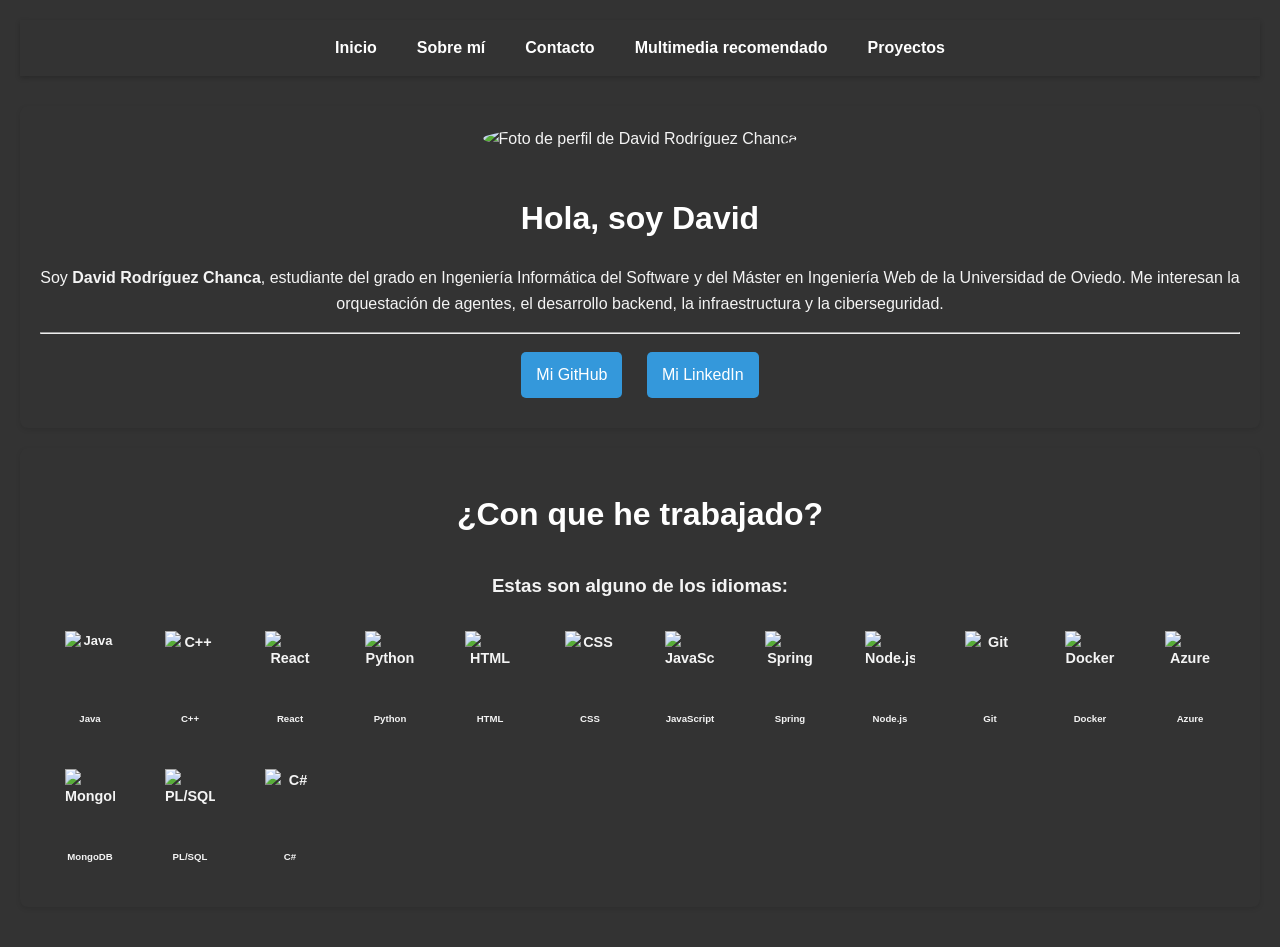
==== index.html @ 63eb0cbb "se comprueba el html check" ====
<!DOCTYPE html>
<html lang="es">
<head>
    <meta charset="utf-8">
    <meta http-equiv="X-UA-Compatible" content="IE=edge">
    <title>David Rodríguez - Inicio</title>
    <meta name="viewport" content="width=device-width, initial-scale=1">

    <link rel="stylesheet" type="text/css" media="screen" href="main.css">
    <link rel="icon" type="image/svg+xml" href="logo.svg">
    <script src="main.js"></script>
</head>
<body>
    <nav>
        <ul>
            <li><a href="index.html">Inicio</a></li>
            <li><a href="sobre-mi.html">Sobre mí</a></li>
            <li><a href="contacto.html">Contacto</a></li>
            <li><a href="recomendacionPeliculas.html">Multimedia recomendado</a></li>
            <li><a href="proyectos.html">Proyectos</a></li>
        </ul>
    </nav>

    <header class="container">
        <img src="public/IMG_9.jpeg" alt="Foto de perfil de David Rodríguez Chanca" class="profile-pic">

        <h1>Hola, soy David</h1>

        <p style="text-align: center;">
            Soy <strong>David Rodríguez Chanca</strong>, estudiante del grado en
            Ingeniería Informática del Software y del Máster en Ingeniería Web
            de la Universidad de Oviedo. Me interesan la orquestación de agentes, 
            el desarrollo backend, la infraestructura y la ciberseguridad.
        </p>

        <hr>

        <div class="links">
            <a href="https://github.com/DRChanca" target="_blank" rel="noopener noreferrer">
                Mi GitHub
            </a>
            <a href="https://www.linkedin.com/in/david-rodr%C3%ADguez-chanca-3a2834141/"
               target="_blank" rel="noopener noreferrer">
                Mi LinkedIn
            </a>
        </div>
    </header>

    <main class="container">
        <h1>¿Con que he trabajado?</h1>
        <section class="skills-grid">
            <h3>Estas son alguno de los idiomas:</h3>
            <article class="skill-item">
                <img class="skill-item" src="public/java.png" alt="Java">
                <h6>Java</h6>
            </article>
            <article class="skill-item">
                <img src="public/ISO_C++_Logo.svg.png" alt="C++">
                <h6>C++</h6>
            </article>
            <article class="skill-item">
                <img src="public/React-icon.svg.png" alt="React">
                <h6>React</h6>
            </article>
            <article class="skill-item">
                <img src="public/pythonpng.png" alt="Python">
                <h6>Python</h6>
            </article>
            <article class="skill-item">
                <img src="public/HTML5_.png" alt="HTML">
                <h6>HTML</h6>
            </article>
            <article class="skill-item">
                <img src="public/css.png" alt="CSS">
                <h6>CSS</h6>
            </article>
            <article class="skill-item">
                <img src="public/JavaScript-logo.png" alt="JavaScript">
                <h6>JavaScript</h6>
            </article>
            <article class="skill-item">
                <img src="public/spring.png" alt="Spring">
                <h6>Spring</h6>
            </article>
            <article class="skill-item">
                <img src="public/Node.js_logo.svg.png" alt="Node.js">
                <h6>Node.js</h6>
            </article>
            <article class="skill-item">
                <img src="public/git.png" alt="Git">
                <h6>Git</h6>
            </article>
            <article class="skill-item">
                <img src="public/docker.png" alt="Docker">
                <h6>Docker</h6>
            </article>
            <article class="skill-item">
                <img src="public/azure.png" alt="Azure">
                <h6>Azure</h6>
            </article>
            <article class="skill-item">
                <img src="public/mongodb_original_wordmark_logo_icon_146425.png" alt="MongoDB">
                <h6>MongoDB</h6>
            </article>
            <article class="skill-item">
                <img src="public/Sql_data_base_with_logo.png" alt="PL/SQL">
                <h6>PL/SQL</h6>
            </article>
            <article class="skill-item">
                <img src="public/csharp.png" alt="C#">
                <h6>C#</h6>
            </article>
        </section>
    </main>
</body>
</html>
---- main.css ----
/* Estilos básicos para centrar y ordenar el contenido */
body {
    font-family: Arial, sans-serif;
    line-height: 1.6;
    color: #f4f4f4;
    background-color: #333;
    margin: 0;
    padding: 20px;
}

.container {
    max-width: 1200px;
    margin: 20px auto;
    padding: 20px;
    background-color: #333;
    border-radius: 8px;
    box-shadow: 0 2px 5px rgba(0,0,0,0.1);
    text-align: center;
}

img.profile-pic {
    width: 150px;
    height: 150px;
    border-radius: 50%; /* Hace la imagen redonda */
    object-fit: cover; /* Asegura que la imagen se vea bien */
    margin-bottom: 20px;
}

h1 {
    color: #2c3e50;
}

.links a {
    display: inline-block;
    margin: 10px;
    padding: 10px 15px;
    text-decoration: none;
    background-color: #3498db;
    color: #fff;
    border-radius: 5px;
}

.links a:hover {
    background-color: #2980b9;
}
/* --- Estilos de Navegación --- */

nav {
    width: 100%;
    background-color: #333; /* Un fondo oscuro para la barra */
    box-shadow: 0 2px 5px rgba(0,0,0,0.2);
    margin-bottom: 30px; /* Espacio entre la barra y el contenido */
}

nav ul {
    list-style-type: none; /* Quita los puntos de la lista */
    margin: 0;
    padding: 0;
    display: flex; /* Pone los elementos en horizontal */
    justify-content: center; /* Centra los enlaces */
}

nav li {
    /* Separación entre los elementos de la lista */
    margin: 0; 
}

nav a {
    display: block; /* Hace que el enlace ocupe todo el espacio del 'li' */
    color: white; /* Texto blanco */
    text-decoration: none; /* Quita el subrayado */
    padding: 15px 20px; /* Espaciado interno (alto y ancho) */
    font-weight: bold;
    transition: background-color 0.3s ease; /* Efecto suave al pasar el ratón */
}

/* Efecto al pasar el ratón por encima */
nav a:hover {
    background-color: #555; /* Cambia el color de fondo */
}
/* --- Estilos de Habilidades --- */

.skills-grid {
    display: grid;
    /* Crea 5 columnas en escritorio, y menos en móvil */
    grid-template-columns: repeat(auto-fit, minmax(80px, 1fr));
    gap: 20px; /* Espacio entre los logos */
    margin-top: 30px;
    padding: 0 10px;
}

.skills-grid > h3 {
    grid-column: 1 / -1;
    margin: 0 0 10px;
    text-align: center;

}

.skill-item {
    display: flex;
    flex-direction: column; /* Pone el texto debajo del logo */
    align-items: center; /* Centra horizontalmente */
    text-align: center;
    font-size: 0.9em;
    font-weight: bold;
}

.skill-item img {
    width: 50px; /* Tamaño del logo */
    height: 50px;
    margin-bottom: 8px;
}

/* --- Estilos de Proyectos --- */

.project-section {
    /* Reinicia el centrado de texto que venía de .container */
    text-align: left; 
}

.project-card {
    background-color: black; /* Fondo blanco para la tarjeta */
    border: 1px solid #ddd; /* Borde sutil */
    border-radius: 8px; /* Esquinas redondeadas */
    padding: 20px;
    margin-bottom: 25px; /* Espacio entre proyectos */
    box-shadow: 0 2px 5px rgba(0,0,0,0.05); /* Sombra muy ligera */
    transition: box-shadow 0.3s ease;
}

.project-card:hover {
    box-shadow: 0 4px 10px rgba(0,0,0,0.1); /* Sombra más pronunciada al pasar el ratón */
}

.project-card h2 {
    margin-top: 0;
    color: #3498db; /* Color azul para el título del proyecto */
}

.project-links {
    margin-top: 15px;
}

/* Reutilizamos el estilo del '.links a' que ya tenías, 
  pero lo adaptamos un poco. 
*/
.link-button {
    display: inline-block;
    text-decoration: none;
    background-color: #333; /* Color oscuro para el botón */
    color: #fff;
    padding: 8px 12px;
    border-radius: 5px;
    font-size: 0.9em;
    margin-right: 10px;
    transition: background-color 0.3s ease;
}

.link-button:hover {
    background-color: #555; /* Un poco más claro al pasar el ratón */
}
/* --- Estilos de 'Sobre Mí' y Carrusel --- */

/* El .container original centra todo. Lo ajustamos para que 
  los párrafos y subtítulos de esta página se alineen a la izquierda,
  ya que es más cómodo para leer historias.
*/
.container h2,
.container p {
    text-align: left;
}

/* El h1 principal sí lo dejamos centrado */
.container h1 {
    text-align: center;
    color:white
}

/* --- Estilos del Nuevo Carrusel con Botones --- */

/* 1. El 'viewport' (la ventana)
   Es el contenedor principal. 'relative' nos permite
   posicionar los botones dentro de él.
   'overflow: hidden' es la clave para ocultar
   las otras imágenes.
*/
.carousel-viewport {
    position: relative;
    max-width: 500px; /* Mantenemos el tamaño que te gustaba */
    margin: 20px auto 0;
    overflow: hidden;
    border-radius: 8px;
    box-shadow: 0 4px 10px rgba(0,0,0,0.1);
}


/* 2. La 'tira' de imágenes
   'display: flex' pone las imágenes en fila.
   'transition' añade la animación suave de deslizamiento
   cuando el JavaScript cambie el 'transform'.
*/
.carousel-slide {
    display: flex;
    transition: transform 0.5s ease-in-out;
}

/* 3. Cada imagen
   'width: 100%' hace que cada imagen ocupe
   el 100% del 'viewport'.
   'flex-shrink: 0' evita que se encojan.
*/
.carousel-item {
    flex: 0 0 100%;
    box-sizing: border-box;
    margin: 0; /* Quita el margen predeterminado de <figure> */
}

.carousel-item img {
    width: 100%; /* La imagen se ajusta al item */
    height: auto;
    display: block; /* Evita espacios extra debajo de la imagen */
}

header{
    display: center;
    text-align: center;
    justify-content: center;
}

header + section {
    text-align: center;
    video{
        height: auto;
        width: 80%;
    }
}


section {
    text-align: center;

    div {
        display: grid;
        grid-template-columns: repeat(3, 1fr);
        gap: 2%;

        article {
            width: 100%;
            margin-top: 5vh;

            figure {
                width: 100%;
                margin: 0;

                img {
                    width: 80%;
                    height: auto;
                    max-width: 100%;
                }
            }
        }
    }
}

@media (max-width: 768px) {
    section {
        div {
            grid-template-columns: 1fr;
        }
    }
}

.carousel-btn {
    position: absolute;
    top: 50%; /* Los centra verticalmente */
    transform: translateY(-50%);
    background-color: rgba(0, 0, 0, 0.4);
    color: white;
    border: none;
    padding: 10px 15px;
    font-size: 1.2em;
    font-weight: bold;
    cursor: pointer;
    border-radius: 4px;
    transition: background-color 0.3s ease;
}

.carousel-btn:hover {
    background-color: rgba(0, 0, 0, 0.7);
}

/* Posición específica para cada botón */
#prevBtn {
    left: 10px;
}

#nextBtn {
    right: 10px;
}
.contact-section {
    margin-top: 30px;
    text-align: center;
}

/* Estilo para el enlace de email, para que 
   no sea un simple enlace azul subrayado.
*/
.contact-email {
    display: inline-block; /* Para que respete el padding */
    margin-top: 10px;
    padding: 12px 20px;
}

.contact-form {
    max-width: 600px; /* Ancho máximo del formulario */
    margin: 20px auto; /* Centrar el formulario */
}

.form-group {
    margin-bottom: 20px; /* Espacio entre campos */
}

.form-group label {
    display: block; /* Pone el label en su propia línea */
    margin-bottom: 5px;
    font-weight: bold;
    text-align: left; /* Alinea el texto del label a la izquierda */
}

/* Estilo unificado para inputs de texto y textarea */
.form-group input,
.form-group textarea {
    width: 100%; /* Ocupan todo el ancho */
    padding: 12px;
    border: 1px solid #ccc;
    border-radius: 5px;
    box-sizing: border-box; /* Asegura que el padding no afecte al ancho */
    font-family: Arial, sans-serif; /* Hereda la fuente */
    font-size: 1em;
}

.form-group textarea {
    resize: vertical; /* Permite al usuario reajustar solo verticalmente */
    min-height: 120px;
}

/* Botón de envío */
.submit-btn {
    display: inline-block;
    width: 100%; /* Botón ancho */
    padding: 12px 20px;
    background-color: #3498db; /* Color principal (puedes cambiarlo) */
    color: white;
    font-weight: bold;
    font-size: 1em;
    border: none;
    border-radius: 5px;
    cursor: pointer;
    transition: background-color 0.3s ease;
}

.submit-btn:hover {
    background-color: #2980b9; /* Color más oscuro al pasar el ratón */
}
/* --- Estilos de Información de Contacto --- */

.contact-info {
    margin-top: 30px; /* Espacio después de la línea <hr> */
    font-size: 1.15em; /* Texto un poco más grande para que se lea bien */
    line-height: 1.7;
}

/* Anulamos el 'text-align: left' que pusimos para los párrafos
  en 'sobre-mi.html', para que esto sí quede centrado.
*/
.contact-info p {
    text-align: center; 
}

.contact-info a {
    color: #3498db; /* Mantenemos el color azul de los enlaces */
    text-decoration: none;
    font-weight: bold;
}

.contact-info a:hover {
    text-decoration: underline;
}
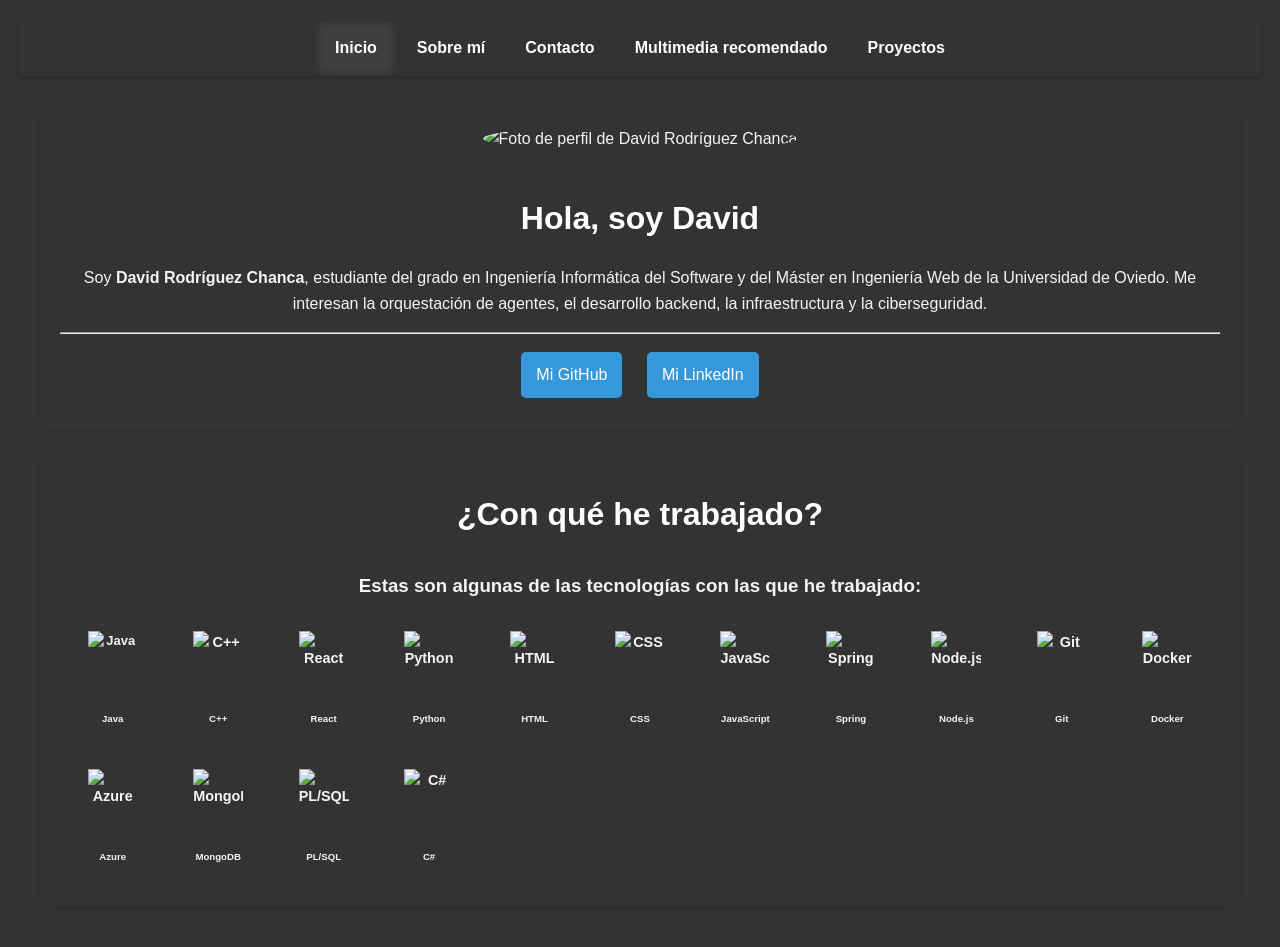
==== commit f301e07d: "Mejora navegación móvil y corrige textos" ====
--- a/index.html
+++ b/index.html
@@ -13,7 +13,7 @@
 <body>
     <nav>
         <ul>
-            <li><a href="index.html">Inicio</a></li>
+            <li><a href="index.html" class="active" aria-current="page">Inicio</a></li>
             <li><a href="sobre-mi.html">Sobre mí</a></li>
             <li><a href="contacto.html">Contacto</a></li>
             <li><a href="recomendacionPeliculas.html">Multimedia recomendado</a></li>
@@ -47,9 +47,9 @@
     </header>
 
     <main class="container">
-        <h1>¿Con que he trabajado?</h1>
+        <h1>¿Con qué he trabajado?</h1>
         <section class="skills-grid">
-            <h3>Estas son alguno de los idiomas:</h3>
+            <h3>Estas son algunas de las tecnologías con las que he trabajado:</h3>
             <article class="skill-item">
                 <img class="skill-item" src="public/java.png" alt="Java">
                 <h6>Java</h6>
--- a/main.css
+++ b/main.css
@@ -8,6 +8,13 @@
     padding: 20px;
 }
 
+/* Evita que el padding haga que los elementos ocupen más que la pantalla. */
+*,
+*::before,
+*::after {
+    box-sizing: border-box;
+}
+
 .container {
     max-width: 1200px;
     margin: 20px auto;
@@ -77,6 +84,12 @@
 /* Efecto al pasar el ratón por encima */
 nav a:hover {
     background-color: #555; /* Cambia el color de fondo */
+}
+
+/* Indica visualmente la página que se está visitando. */
+nav a.active {
+    background-color: #3f3f3f;
+    box-shadow: inset 0 0 10px rgba(0, 0, 0, 0.35);
 }
 /* --- Estilos de Habilidades --- */
 
@@ -263,6 +276,25 @@
 }
 
 @media (max-width: 768px) {
+    body {
+        padding: 12px;
+    }
+
+    nav {
+        margin-bottom: 20px;
+    }
+
+    /* En móvil los enlaces se apilan para que ninguno quede fuera de pantalla. */
+    nav ul {
+        flex-direction: column;
+        align-items: stretch;
+    }
+
+    nav a {
+        padding: 12px 16px;
+        text-align: center;
+    }
+
     section {
         div {
             grid-template-columns: 1fr;
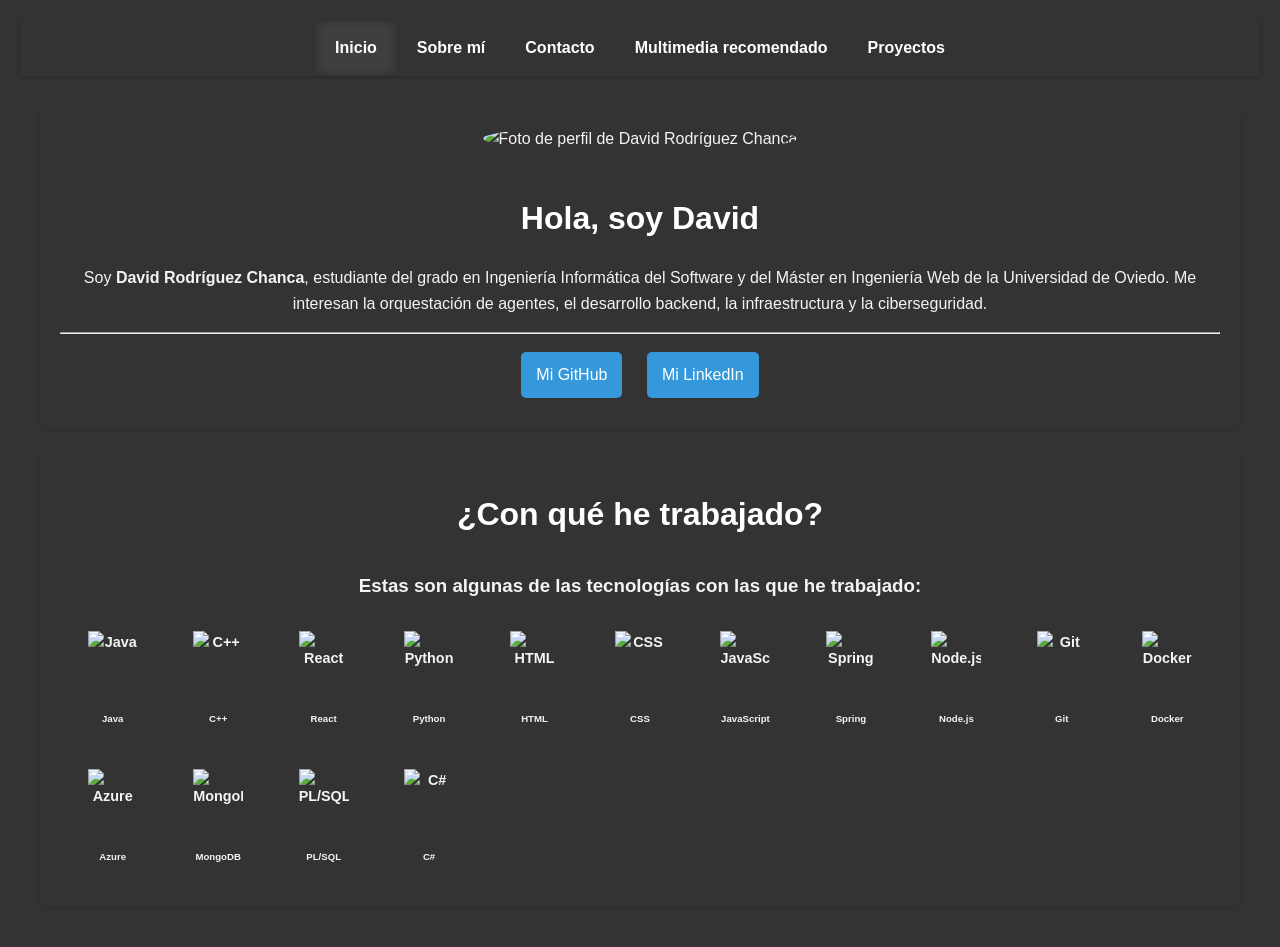
==== commit f347edfb: "Refactoriza estilos para usar cascada" ====
--- a/index.html
+++ b/index.html
@@ -13,7 +13,7 @@
 <body>
     <nav>
         <ul>
-            <li><a href="index.html" class="active" aria-current="page">Inicio</a></li>
+            <li><a href="index.html" aria-current="page">Inicio</a></li>
             <li><a href="sobre-mi.html">Sobre mí</a></li>
             <li><a href="contacto.html">Contacto</a></li>
             <li><a href="recomendacionPeliculas.html">Multimedia recomendado</a></li>
@@ -21,8 +21,8 @@
         </ul>
     </nav>
 
-    <header class="container">
-        <img src="public/IMG_9.jpeg" alt="Foto de perfil de David Rodríguez Chanca" class="profile-pic">
+    <header>
+        <img src="public/IMG_9.jpeg" alt="Foto de perfil de David Rodríguez Chanca">
 
         <h1>Hola, soy David</h1>
 
@@ -35,7 +35,7 @@
 
         <hr>
 
-        <div class="links">
+        <div>
             <a href="https://github.com/DRChanca" target="_blank" rel="noopener noreferrer">
                 Mi GitHub
             </a>
@@ -46,67 +46,67 @@
         </div>
     </header>
 
-    <main class="container">
+    <main>
         <h1>¿Con qué he trabajado?</h1>
-        <section class="skills-grid">
+        <section>
             <h3>Estas son algunas de las tecnologías con las que he trabajado:</h3>
-            <article class="skill-item">
-                <img class="skill-item" src="public/java.png" alt="Java">
+            <article>
+                <img src="public/java.png" alt="Java">
                 <h6>Java</h6>
             </article>
-            <article class="skill-item">
+            <article>
                 <img src="public/ISO_C++_Logo.svg.png" alt="C++">
                 <h6>C++</h6>
             </article>
-            <article class="skill-item">
+            <article>
                 <img src="public/React-icon.svg.png" alt="React">
                 <h6>React</h6>
             </article>
-            <article class="skill-item">
+            <article>
                 <img src="public/pythonpng.png" alt="Python">
                 <h6>Python</h6>
             </article>
-            <article class="skill-item">
+            <article>
                 <img src="public/HTML5_.png" alt="HTML">
                 <h6>HTML</h6>
             </article>
-            <article class="skill-item">
+            <article>
                 <img src="public/css.png" alt="CSS">
                 <h6>CSS</h6>
             </article>
-            <article class="skill-item">
+            <article>
                 <img src="public/JavaScript-logo.png" alt="JavaScript">
                 <h6>JavaScript</h6>
             </article>
-            <article class="skill-item">
+            <article>
                 <img src="public/spring.png" alt="Spring">
                 <h6>Spring</h6>
             </article>
-            <article class="skill-item">
+            <article>
                 <img src="public/Node.js_logo.svg.png" alt="Node.js">
                 <h6>Node.js</h6>
             </article>
-            <article class="skill-item">
+            <article>
                 <img src="public/git.png" alt="Git">
                 <h6>Git</h6>
             </article>
-            <article class="skill-item">
+            <article>
                 <img src="public/docker.png" alt="Docker">
                 <h6>Docker</h6>
             </article>
-            <article class="skill-item">
+            <article>
                 <img src="public/azure.png" alt="Azure">
                 <h6>Azure</h6>
             </article>
-            <article class="skill-item">
+            <article>
                 <img src="public/mongodb_original_wordmark_logo_icon_146425.png" alt="MongoDB">
                 <h6>MongoDB</h6>
             </article>
-            <article class="skill-item">
+            <article>
                 <img src="public/Sql_data_base_with_logo.png" alt="PL/SQL">
                 <h6>PL/SQL</h6>
             </article>
-            <article class="skill-item">
+            <article>
                 <img src="public/csharp.png" alt="C#">
                 <h6>C#</h6>
             </article>
--- a/main.css
+++ b/main.css
@@ -1,420 +1,85 @@
-/* Estilos básicos para centrar y ordenar el contenido */
+/* Estilos comunes */
+*, *::before, *::after { box-sizing: border-box; }
+
 body {
+    margin: 0;
+    padding: 20px;
+    color: #f4f4f4;
+    background-color: #333;
     font-family: Arial, sans-serif;
     line-height: 1.6;
-    color: #f4f4f4;
-    background-color: #333;
-    margin: 0;
-    padding: 20px;
 }
 
-/* Evita que el padding haga que los elementos ocupen más que la pantalla. */
-*,
-*::before,
-*::after {
-    box-sizing: border-box;
-}
-
-.container {
+/* Contenedores principales de cada página, sin necesidad de clases. */
+body > :is(header, main, section, div) {
     max-width: 1200px;
     margin: 20px auto;
     padding: 20px;
+    border-radius: 8px;
     background-color: #333;
-    border-radius: 8px;
-    box-shadow: 0 2px 5px rgba(0,0,0,0.1);
+    box-shadow: 0 2px 5px rgb(0 0 0 / 10%);
     text-align: center;
 }
 
-img.profile-pic {
-    width: 150px;
-    height: 150px;
-    border-radius: 50%; /* Hace la imagen redonda */
-    object-fit: cover; /* Asegura que la imagen se vea bien */
-    margin-bottom: 20px;
-}
+h1 { color: #2c3e50; }
+body > :is(header, main, section, div) > h1 { color: white; }
 
-h1 {
-    color: #2c3e50;
-}
+/* Navegación */
+nav { width: 100%; margin-bottom: 30px; background-color: #333; box-shadow: 0 2px 5px rgb(0 0 0 / 20%); }
+nav ul { display: flex; justify-content: center; margin: 0; padding: 0; list-style: none; }
+nav a { display: block; padding: 15px 20px; color: white; font-weight: bold; text-decoration: none; transition: background-color 0.3s ease; }
+nav a:hover { background-color: #555; }
+/* aria-current describe semánticamente el enlace de la página activa. */
+nav a[aria-current="page"] { background-color: #3f3f3f; box-shadow: inset 0 0 10px rgb(0 0 0 / 35%); }
 
-.links a {
-    display: inline-block;
-    margin: 10px;
-    padding: 10px 15px;
-    text-decoration: none;
-    background-color: #3498db;
-    color: #fff;
-    border-radius: 5px;
-}
+/* Inicio */
+nav + header > img { width: 150px; height: 150px; margin-bottom: 20px; border-radius: 50%; object-fit: cover; }
+nav + header > div > a { display: inline-block; margin: 10px; padding: 10px 15px; border-radius: 5px; color: #fff; background-color: #3498db; text-decoration: none; }
+nav + header > div > a:hover { background-color: #2980b9; }
 
-.links a:hover {
-    background-color: #2980b9;
-}
-/* --- Estilos de Navegación --- */
+/* La sección de tecnologías es la única sección dentro del main de Inicio. */
+body > main > section:not(.carousel-viewport) { display: grid; grid-template-columns: repeat(auto-fit, minmax(80px, 1fr)); gap: 20px; margin-top: 30px; padding: 0 10px; }
+body > main > section:not(.carousel-viewport) > h3 { grid-column: 1 / -1; margin: 0 0 10px; }
+body > main > section:not(.carousel-viewport) > article { display: flex; flex-direction: column; align-items: center; font-size: 0.9em; font-weight: bold; }
+body > main > section:not(.carousel-viewport) > article img { width: 50px; height: 50px; margin-bottom: 8px; }
 
-nav {
-    width: 100%;
-    background-color: #333; /* Un fondo oscuro para la barra */
-    box-shadow: 0 2px 5px rgba(0,0,0,0.2);
-    margin-bottom: 30px; /* Espacio entre la barra y el contenido */
-}
+/* Proyectos: los artículos son hijos directos del main. */
+body > main > article { margin-bottom: 25px; padding: 20px; border: 1px solid #ddd; border-radius: 8px; background-color: black; box-shadow: 0 2px 5px rgb(0 0 0 / 5%); text-align: left; transition: box-shadow 0.3s ease; }
+body > main > article:hover { box-shadow: 0 4px 10px rgb(0 0 0 / 10%); }
+body > main > article h2 { margin-top: 0; color: #3498db; }
+body > main > article a { display: inline-block; margin-right: 10px; padding: 8px 12px; border-radius: 5px; color: #fff; background-color: #333; font-size: 0.9em; text-decoration: none; transition: background-color 0.3s ease; }
+body > main > article a:hover { background-color: #555; }
 
-nav ul {
-    list-style-type: none; /* Quita los puntos de la lista */
-    margin: 0;
-    padding: 0;
-    display: flex; /* Pone los elementos en horizontal */
-    justify-content: center; /* Centra los enlaces */
-}
+/* Sobre mí */
+body > section > p, body > main > p { text-align: left; }
 
-nav li {
-    /* Separación entre los elementos de la lista */
-    margin: 0; 
-}
+/* Carrusel: estas clases e identificadores son necesarios para su comportamiento. */
+.carousel-viewport { position: relative; max-width: 500px; margin: 20px auto 0; overflow: hidden; border-radius: 8px; box-shadow: 0 4px 10px rgb(0 0 0 / 10%); }
+.carousel-slide { display: flex; transition: transform 0.5s ease-in-out; }
+.carousel-item { flex: 0 0 100%; margin: 0; }
+.carousel-item img { display: block; width: 100%; height: auto; }
+.carousel-btn { position: absolute; top: 50%; padding: 10px 15px; border: 0; border-radius: 4px; transform: translateY(-50%); color: white; background-color: rgb(0 0 0 / 40%); font-size: 1.2em; font-weight: bold; cursor: pointer; transition: background-color 0.3s ease; }
+.carousel-btn:hover { background-color: rgb(0 0 0 / 70%); }
+#prevBtn { left: 10px; }
+#nextBtn { right: 10px; }
 
-nav a {
-    display: block; /* Hace que el enlace ocupe todo el espacio del 'li' */
-    color: white; /* Texto blanco */
-    text-decoration: none; /* Quita el subrayado */
-    padding: 15px 20px; /* Espaciado interno (alto y ancho) */
-    font-weight: bold;
-    transition: background-color 0.3s ease; /* Efecto suave al pasar el ratón */
-}
+/* Multimedia recomendado */
+body > header + section video { width: 80%; height: auto; }
+body > section > div { display: grid; grid-template-columns: repeat(3, 1fr); }
+body > section > div > article { width: 100%; margin-top: 5vh; }
+body > section > div figure { width: 100%; margin: 0; }
+body > section > div figure img { width: 80%; height: auto; }
 
-/* Efecto al pasar el ratón por encima */
-nav a:hover {
-    background-color: #555; /* Cambia el color de fondo */
-}
-
-/* Indica visualmente la página que se está visitando. */
-nav a.active {
-    background-color: #3f3f3f;
-    box-shadow: inset 0 0 10px rgba(0, 0, 0, 0.35);
-}
-/* --- Estilos de Habilidades --- */
-
-.skills-grid {
-    display: grid;
-    /* Crea 5 columnas en escritorio, y menos en móvil */
-    grid-template-columns: repeat(auto-fit, minmax(80px, 1fr));
-    gap: 20px; /* Espacio entre los logos */
-    margin-top: 30px;
-    padding: 0 10px;
-}
-
-.skills-grid > h3 {
-    grid-column: 1 / -1;
-    margin: 0 0 10px;
-    text-align: center;
-
-}
-
-.skill-item {
-    display: flex;
-    flex-direction: column; /* Pone el texto debajo del logo */
-    align-items: center; /* Centra horizontalmente */
-    text-align: center;
-    font-size: 0.9em;
-    font-weight: bold;
-}
-
-.skill-item img {
-    width: 50px; /* Tamaño del logo */
-    height: 50px;
-    margin-bottom: 8px;
-}
-
-/* --- Estilos de Proyectos --- */
-
-.project-section {
-    /* Reinicia el centrado de texto que venía de .container */
-    text-align: left; 
-}
-
-.project-card {
-    background-color: black; /* Fondo blanco para la tarjeta */
-    border: 1px solid #ddd; /* Borde sutil */
-    border-radius: 8px; /* Esquinas redondeadas */
-    padding: 20px;
-    margin-bottom: 25px; /* Espacio entre proyectos */
-    box-shadow: 0 2px 5px rgba(0,0,0,0.05); /* Sombra muy ligera */
-    transition: box-shadow 0.3s ease;
-}
-
-.project-card:hover {
-    box-shadow: 0 4px 10px rgba(0,0,0,0.1); /* Sombra más pronunciada al pasar el ratón */
-}
-
-.project-card h2 {
-    margin-top: 0;
-    color: #3498db; /* Color azul para el título del proyecto */
-}
-
-.project-links {
-    margin-top: 15px;
-}
-
-/* Reutilizamos el estilo del '.links a' que ya tenías, 
-  pero lo adaptamos un poco. 
-*/
-.link-button {
-    display: inline-block;
-    text-decoration: none;
-    background-color: #333; /* Color oscuro para el botón */
-    color: #fff;
-    padding: 8px 12px;
-    border-radius: 5px;
-    font-size: 0.9em;
-    margin-right: 10px;
-    transition: background-color 0.3s ease;
-}
-
-.link-button:hover {
-    background-color: #555; /* Un poco más claro al pasar el ratón */
-}
-/* --- Estilos de 'Sobre Mí' y Carrusel --- */
-
-/* El .container original centra todo. Lo ajustamos para que 
-  los párrafos y subtítulos de esta página se alineen a la izquierda,
-  ya que es más cómodo para leer historias.
-*/
-.container h2,
-.container p {
-    text-align: left;
-}
-
-/* El h1 principal sí lo dejamos centrado */
-.container h1 {
-    text-align: center;
-    color:white
-}
-
-/* --- Estilos del Nuevo Carrusel con Botones --- */
-
-/* 1. El 'viewport' (la ventana)
-   Es el contenedor principal. 'relative' nos permite
-   posicionar los botones dentro de él.
-   'overflow: hidden' es la clave para ocultar
-   las otras imágenes.
-*/
-.carousel-viewport {
-    position: relative;
-    max-width: 500px; /* Mantenemos el tamaño que te gustaba */
-    margin: 20px auto 0;
-    overflow: hidden;
-    border-radius: 8px;
-    box-shadow: 0 4px 10px rgba(0,0,0,0.1);
-}
-
-
-/* 2. La 'tira' de imágenes
-   'display: flex' pone las imágenes en fila.
-   'transition' añade la animación suave de deslizamiento
-   cuando el JavaScript cambie el 'transform'.
-*/
-.carousel-slide {
-    display: flex;
-    transition: transform 0.5s ease-in-out;
-}
-
-/* 3. Cada imagen
-   'width: 100%' hace que cada imagen ocupe
-   el 100% del 'viewport'.
-   'flex-shrink: 0' evita que se encojan.
-*/
-.carousel-item {
-    flex: 0 0 100%;
-    box-sizing: border-box;
-    margin: 0; /* Quita el margen predeterminado de <figure> */
-}
-
-.carousel-item img {
-    width: 100%; /* La imagen se ajusta al item */
-    height: auto;
-    display: block; /* Evita espacios extra debajo de la imagen */
-}
-
-header{
-    display: center;
-    text-align: center;
-    justify-content: center;
-}
-
-header + section {
-    text-align: center;
-    video{
-        height: auto;
-        width: 80%;
-    }
-}
-
-
-section {
-    text-align: center;
-
-    div {
-        display: grid;
-        grid-template-columns: repeat(3, 1fr);
-        gap: 2%;
-
-        article {
-            width: 100%;
-            margin-top: 5vh;
-
-            figure {
-                width: 100%;
-                margin: 0;
-
-                img {
-                    width: 80%;
-                    height: auto;
-                    max-width: 100%;
-                }
-            }
-        }
-    }
-}
+/* Contacto: el segundo div es su información de contacto. */
+body > div > div { margin-top: 30px; font-size: 1.15em; line-height: 1.7; }
+body > div > div p { text-align: center; }
+body > div > div a { color: #3498db; font-weight: bold; text-decoration: none; }
+body > div > div a:hover { text-decoration: underline; }
 
 @media (max-width: 768px) {
-    body {
-        padding: 12px;
-    }
-
-    nav {
-        margin-bottom: 20px;
-    }
-
-    /* En móvil los enlaces se apilan para que ninguno quede fuera de pantalla. */
-    nav ul {
-        flex-direction: column;
-        align-items: stretch;
-    }
-
-    nav a {
-        padding: 12px 16px;
-        text-align: center;
-    }
-
-    section {
-        div {
-            grid-template-columns: 1fr;
-        }
-    }
+    body { padding: 12px; }
+    nav { margin-bottom: 20px; }
+    nav ul { flex-direction: column; align-items: stretch; }
+    nav a { padding: 12px 16px; text-align: center; }
+    body > section > div { grid-template-columns: 1fr; }
 }
-
-.carousel-btn {
-    position: absolute;
-    top: 50%; /* Los centra verticalmente */
-    transform: translateY(-50%);
-    background-color: rgba(0, 0, 0, 0.4);
-    color: white;
-    border: none;
-    padding: 10px 15px;
-    font-size: 1.2em;
-    font-weight: bold;
-    cursor: pointer;
-    border-radius: 4px;
-    transition: background-color 0.3s ease;
-}
-
-.carousel-btn:hover {
-    background-color: rgba(0, 0, 0, 0.7);
-}
-
-/* Posición específica para cada botón */
-#prevBtn {
-    left: 10px;
-}
-
-#nextBtn {
-    right: 10px;
-}
-.contact-section {
-    margin-top: 30px;
-    text-align: center;
-}
-
-/* Estilo para el enlace de email, para que 
-   no sea un simple enlace azul subrayado.
-*/
-.contact-email {
-    display: inline-block; /* Para que respete el padding */
-    margin-top: 10px;
-    padding: 12px 20px;
-}
-
-.contact-form {
-    max-width: 600px; /* Ancho máximo del formulario */
-    margin: 20px auto; /* Centrar el formulario */
-}
-
-.form-group {
-    margin-bottom: 20px; /* Espacio entre campos */
-}
-
-.form-group label {
-    display: block; /* Pone el label en su propia línea */
-    margin-bottom: 5px;
-    font-weight: bold;
-    text-align: left; /* Alinea el texto del label a la izquierda */
-}
-
-/* Estilo unificado para inputs de texto y textarea */
-.form-group input,
-.form-group textarea {
-    width: 100%; /* Ocupan todo el ancho */
-    padding: 12px;
-    border: 1px solid #ccc;
-    border-radius: 5px;
-    box-sizing: border-box; /* Asegura que el padding no afecte al ancho */
-    font-family: Arial, sans-serif; /* Hereda la fuente */
-    font-size: 1em;
-}
-
-.form-group textarea {
-    resize: vertical; /* Permite al usuario reajustar solo verticalmente */
-    min-height: 120px;
-}
-
-/* Botón de envío */
-.submit-btn {
-    display: inline-block;
-    width: 100%; /* Botón ancho */
-    padding: 12px 20px;
-    background-color: #3498db; /* Color principal (puedes cambiarlo) */
-    color: white;
-    font-weight: bold;
-    font-size: 1em;
-    border: none;
-    border-radius: 5px;
-    cursor: pointer;
-    transition: background-color 0.3s ease;
-}
-
-.submit-btn:hover {
-    background-color: #2980b9; /* Color más oscuro al pasar el ratón */
-}
-/* --- Estilos de Información de Contacto --- */
-
-.contact-info {
-    margin-top: 30px; /* Espacio después de la línea <hr> */
-    font-size: 1.15em; /* Texto un poco más grande para que se lea bien */
-    line-height: 1.7;
-}
-
-/* Anulamos el 'text-align: left' que pusimos para los párrafos
-  en 'sobre-mi.html', para que esto sí quede centrado.
-*/
-.contact-info p {
-    text-align: center; 
-}
-
-.contact-info a {
-    color: #3498db; /* Mantenemos el color azul de los enlaces */
-    text-decoration: none;
-    font-weight: bold;
-}
-
-.contact-info a:hover {
-    text-decoration: underline;
-}
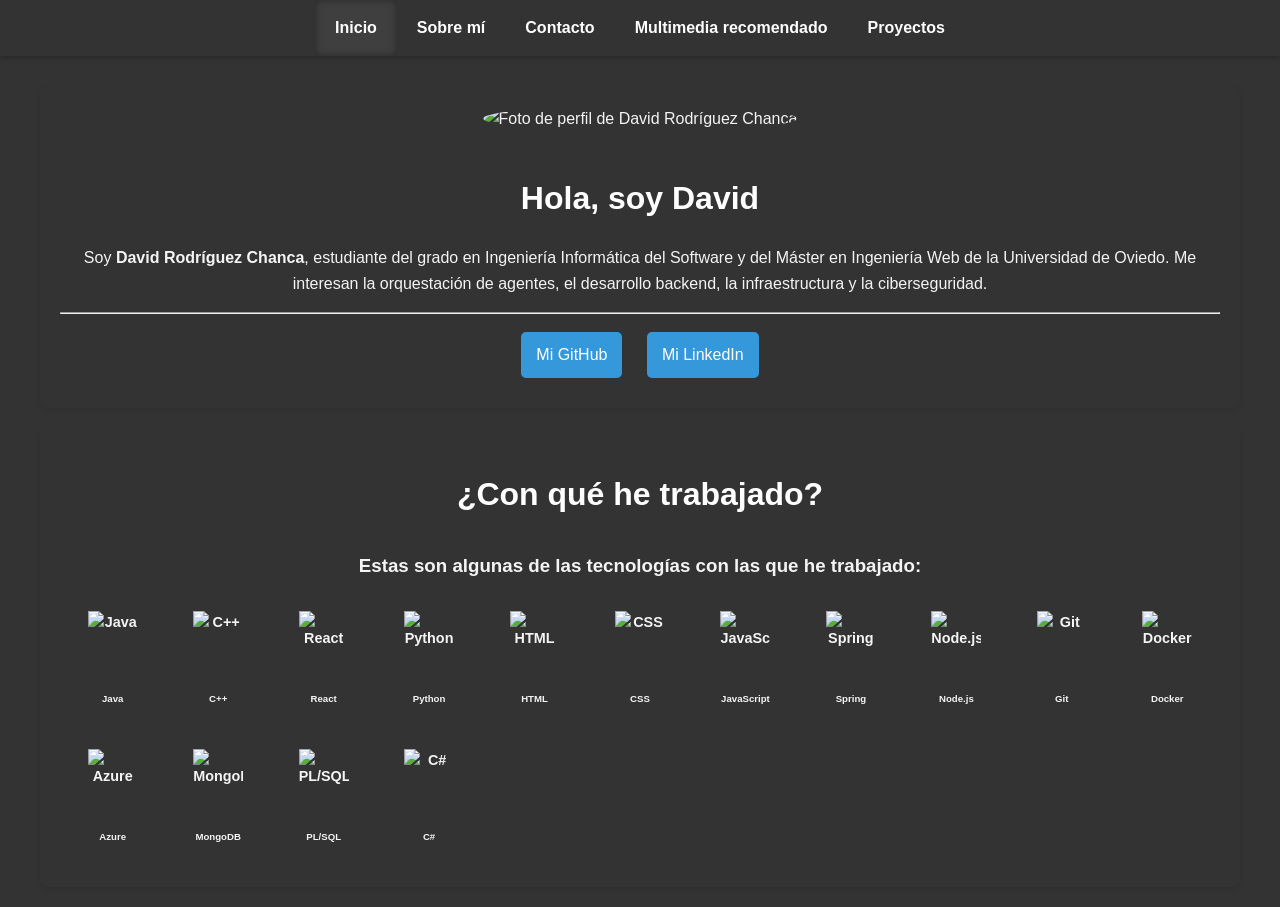
==== commit 5e612901: "Actualiza la estructura y estilos de las páginas" ====
--- a/index.html
+++ b/index.html
@@ -13,7 +13,7 @@
 <body>
     <nav>
         <ul>
-            <li><a href="index.html" aria-current="page">Inicio</a></li>
+            <li><a href="index.html" class="active" aria-current="page">Inicio</a></li>
             <li><a href="sobre-mi.html">Sobre mí</a></li>
             <li><a href="contacto.html">Contacto</a></li>
             <li><a href="recomendacionPeliculas.html">Multimedia recomendado</a></li>
@@ -26,7 +26,7 @@
 
         <h1>Hola, soy David</h1>
 
-        <p style="text-align: center;">
+        <p>
             Soy <strong>David Rodríguez Chanca</strong>, estudiante del grado en
             Ingeniería Informática del Software y del Máster en Ingeniería Web
             de la Universidad de Oviedo. Me interesan la orquestación de agentes, 
@@ -35,7 +35,7 @@
 
         <hr>
 
-        <div>
+        <aside>
             <a href="https://github.com/DRChanca" target="_blank" rel="noopener noreferrer">
                 Mi GitHub
             </a>
@@ -43,7 +43,7 @@
                target="_blank" rel="noopener noreferrer">
                 Mi LinkedIn
             </a>
-        </div>
+        </aside>
     </header>
 
     <main>
--- a/main.css
+++ b/main.css
@@ -1,9 +1,11 @@
-/* Estilos comunes */
-*, *::before, *::after { box-sizing: border-box; }
+*,
+*::before,
+*::after {
+    box-sizing: border-box;
+}
 
 body {
     margin: 0;
-    padding: 20px;
     color: #f4f4f4;
     background-color: #333;
     font-family: Arial, sans-serif;
@@ -12,74 +14,282 @@
 
 /* Contenedores principales de cada página, sin necesidad de clases. */
 body > :is(header, main, section, div) {
-    max-width: 1200px;
-    margin: 20px auto;
-    padding: 20px;
-    border-radius: 8px;
+    max-width: 75rem;
+    margin: 1.25rem auto;
+    padding: 1.25rem;
+    border-radius: 0.5rem;
     background-color: #333;
-    box-shadow: 0 2px 5px rgb(0 0 0 / 10%);
+    box-shadow: 0 0.125rem 0.3125rem rgb(0 0 0 / 10%);
     text-align: center;
-}
-
-h1 { color: #2c3e50; }
-body > :is(header, main, section, div) > h1 { color: white; }
+    h1 {
+        color: white;
+    }
+}
+
+h1 {
+    color: #2c3e50;
+}
+
 
 /* Navegación */
-nav { width: 100%; margin-bottom: 30px; background-color: #333; box-shadow: 0 2px 5px rgb(0 0 0 / 20%); }
-nav ul { display: flex; justify-content: center; margin: 0; padding: 0; list-style: none; }
-nav a { display: block; padding: 15px 20px; color: white; font-weight: bold; text-decoration: none; transition: background-color 0.3s ease; }
-nav a:hover { background-color: #555; }
-/* aria-current describe semánticamente el enlace de la página activa. */
-nav a[aria-current="page"] { background-color: #3f3f3f; box-shadow: inset 0 0 10px rgb(0 0 0 / 35%); }
+nav {
+    width: 100%;
+    margin-bottom: 1.875rem;
+    background-color: #333;
+    box-shadow: 0 0.125rem 0.3125rem rgb(0 0 0 / 20%);
+}
+
+nav ul {
+    display: flex;
+    justify-content: center;
+    margin: 0;
+    padding: 0;
+    list-style: none;
+}
+
+nav a {
+    display: block;
+    padding: 0.9375rem 1.25rem;
+    color: white;
+    font-weight: bold;
+    text-decoration: none;
+    transition: background-color 0.3s ease;
+}
+
+nav a:hover {
+    background-color: #555;
+}
+
+
+nav a.active {
+    background-color: #3f3f3f;
+    box-shadow: inset 0 0 0.625rem rgb(0 0 0 / 35%);
+}
 
 /* Inicio */
-nav + header > img { width: 150px; height: 150px; margin-bottom: 20px; border-radius: 50%; object-fit: cover; }
-nav + header > div > a { display: inline-block; margin: 10px; padding: 10px 15px; border-radius: 5px; color: #fff; background-color: #3498db; text-decoration: none; }
-nav + header > div > a:hover { background-color: #2980b9; }
+nav + header > img {
+    width: 9.375rem;
+    height: 9.375rem;
+    margin-bottom: 1.25rem;
+    border-radius: 50%;
+    object-fit: cover;
+}
+
+nav + header > aside > a {
+    display: inline-block;
+    margin: 0.625rem;
+    padding: 0.625rem 0.9375rem;
+    border-radius: 0.3125rem;
+    color: #fff;
+    background-color: #3498db;
+    text-decoration: none;
+}
+
+nav + header > aside > a:hover {
+    background-color: #2980b9;
+}
 
 /* La sección de tecnologías es la única sección dentro del main de Inicio. */
-body > main > section:not(.carousel-viewport) { display: grid; grid-template-columns: repeat(auto-fit, minmax(80px, 1fr)); gap: 20px; margin-top: 30px; padding: 0 10px; }
-body > main > section:not(.carousel-viewport) > h3 { grid-column: 1 / -1; margin: 0 0 10px; }
-body > main > section:not(.carousel-viewport) > article { display: flex; flex-direction: column; align-items: center; font-size: 0.9em; font-weight: bold; }
-body > main > section:not(.carousel-viewport) > article img { width: 50px; height: 50px; margin-bottom: 8px; }
+body > main > section:not(.carousel-viewport) {
+    display: grid;
+    grid-template-columns: repeat(auto-fit, minmax(5rem, 1fr));
+    gap: 1.25rem;
+    margin-top: 1.875rem;
+    padding: 0 0.625rem;
+    h3{
+        grid-column: 1 / -1;
+        margin: 0 0 0.625rem;
+    }
+
+    article{
+        display: flex;
+        flex-direction: column;
+        align-items: center;
+        font-size: 0.9em;
+        font-weight: bold;
+        img{
+            width: 3.125rem;
+            height: 3.125rem;
+            margin-bottom: 0.5rem;
+        }
+    }
+}
+
+
+
 
 /* Proyectos: los artículos son hijos directos del main. */
-body > main > article { margin-bottom: 25px; padding: 20px; border: 1px solid #ddd; border-radius: 8px; background-color: black; box-shadow: 0 2px 5px rgb(0 0 0 / 5%); text-align: left; transition: box-shadow 0.3s ease; }
-body > main > article:hover { box-shadow: 0 4px 10px rgb(0 0 0 / 10%); }
-body > main > article h2 { margin-top: 0; color: #3498db; }
-body > main > article a { display: inline-block; margin-right: 10px; padding: 8px 12px; border-radius: 5px; color: #fff; background-color: #333; font-size: 0.9em; text-decoration: none; transition: background-color 0.3s ease; }
-body > main > article a:hover { background-color: #555; }
+body > main > article {
+    margin-bottom: 1.5625rem;
+    padding: 1.25rem;
+    border: thin solid #ddd;
+    border-radius: 0.5rem;
+    background-color: black;
+    box-shadow: 0 0.125rem 0.3125rem rgb(0 0 0 / 5%);
+    text-align: left;
+    transition: box-shadow 0.3s ease;
+    h2{
+        margin-top: 0;
+        color: #3498db;
+    }
+    a{
+        display: inline-block;
+        margin-right: 0.625rem;
+        padding: 0.5rem 0.75rem;
+        border-radius: 0.3125rem;
+        color: #fff;
+        background-color: #333;
+        font-size: 0.9em;
+        text-decoration: none;
+        transition: background-color 0.3s ease;
+    }
+}
+
+body > main > article:hover {
+    box-shadow: 0 0.25rem 0.625rem rgb(0 0 0 / 10%);
+}
+
+
+
+body > main > article a:hover {
+    background-color: #555;
+}
 
 /* Sobre mí */
-body > section > p, body > main > p { text-align: left; }
+body > section > p,
+body > main > p {
+    text-align: left;
+}
 
 /* Carrusel: estas clases e identificadores son necesarios para su comportamiento. */
-.carousel-viewport { position: relative; max-width: 500px; margin: 20px auto 0; overflow: hidden; border-radius: 8px; box-shadow: 0 4px 10px rgb(0 0 0 / 10%); }
-.carousel-slide { display: flex; transition: transform 0.5s ease-in-out; }
-.carousel-item { flex: 0 0 100%; margin: 0; }
-.carousel-item img { display: block; width: 100%; height: auto; }
-.carousel-btn { position: absolute; top: 50%; padding: 10px 15px; border: 0; border-radius: 4px; transform: translateY(-50%); color: white; background-color: rgb(0 0 0 / 40%); font-size: 1.2em; font-weight: bold; cursor: pointer; transition: background-color 0.3s ease; }
-.carousel-btn:hover { background-color: rgb(0 0 0 / 70%); }
-#prevBtn { left: 10px; }
-#nextBtn { right: 10px; }
+.carousel-viewport {
+    position: relative;
+    max-width: 31.25rem;
+    margin: 1.25rem auto 0;
+    overflow: hidden;
+    border-radius: 0.5rem;
+    box-shadow: 0 0.25rem 0.625rem rgb(0 0 0 / 10%);
+}
+
+.carousel-slide {
+    display: flex;
+    transition: transform 0.5s ease-in-out;
+}
+
+.carousel-item {
+    flex: 0 0 100%;
+    margin: 0;
+}
+
+.carousel-item:nth-of-type(3),
+.carousel-item:nth-of-type(4) {
+    padding-top: 25%;
+}
+
+.carousel-item img {
+    display: block;
+    width: 100%;
+    height: auto;
+}
+
+.carousel-btn {
+    position: absolute;
+    top: 50%;
+    padding: 0.625rem 0.9375rem;
+    border: 0;
+    border-radius: 0.25rem;
+    transform: translateY(-50%);
+    color: white;
+    background-color: rgb(0 0 0 / 40%);
+    font-size: 1.2em;
+    font-weight: bold;
+    cursor: pointer;
+    transition: background-color 0.3s ease;
+}
+
+.carousel-btn:hover {
+    background-color: rgb(0 0 0 / 70%);
+}
+
+#prevBtn {
+    left: 0.625rem;
+}
+
+#nextBtn {
+    right: 0.625rem;
+}
 
 /* Multimedia recomendado */
-body > header + section video { width: 80%; height: auto; }
-body > section > div { display: grid; grid-template-columns: repeat(3, 1fr); }
-body > section > div > article { width: 100%; margin-top: 5vh; }
-body > section > div figure { width: 100%; margin: 0; }
-body > section > div figure img { width: 80%; height: auto; }
-
-/* Contacto: el segundo div es su información de contacto. */
-body > div > div { margin-top: 30px; font-size: 1.15em; line-height: 1.7; }
-body > div > div p { text-align: center; }
-body > div > div a { color: #3498db; font-weight: bold; text-decoration: none; }
-body > div > div a:hover { text-decoration: underline; }
-
-@media (max-width: 768px) {
-    body { padding: 12px; }
-    nav { margin-bottom: 20px; }
-    nav ul { flex-direction: column; align-items: stretch; }
-    nav a { padding: 12px 16px; text-align: center; }
-    body > section > div { grid-template-columns: 1fr; }
-}
+body > header + section video {
+    width: 80%;
+    height: auto;
+}
+
+body > section > div {
+    display: grid;
+    grid-template-columns: repeat(3, 1fr);
+}
+
+body > section > div > article {
+    width: 100%;
+    margin-top: 5vh;
+}
+
+body > section > div figure {
+    width: 100%;
+    margin: 0;
+}
+
+body > section > div figure img {
+    width: 80%;
+    height: auto;
+}
+
+
+
+/* Contacto: el email es el párrafo que sigue a la línea divisoria. */
+body > section:has(> hr + p > strong) > h1 + p,
+nav + header > p {
+    text-align: center;
+}
+
+body > section:has(> hr + p > strong) > hr + p {
+    margin-top: 1.875rem;
+    font-size: 1.15em;
+    line-height: 1.7;
+    text-align: center;
+}
+
+body > section:has(> hr + p > strong) > hr + p a {
+    color: #3498db;
+    font-weight: bold;
+    text-decoration: none;
+}
+
+body > section:has(> hr + p > strong) > hr + p a:hover {
+    text-decoration: underline;
+}
+
+@media (max-width: 48rem) {
+    body {
+        padding: 0.75rem;
+    }
+
+    nav {
+        margin-bottom: 1.25rem;
+    }
+
+    nav ul {
+        flex-direction: column;
+        align-items: stretch;
+    }
+
+    nav a {
+        padding: 0.75rem 1rem;
+        text-align: center;
+    }
+
+    body > section > div {
+        grid-template-columns: 1fr;
+    }
+}
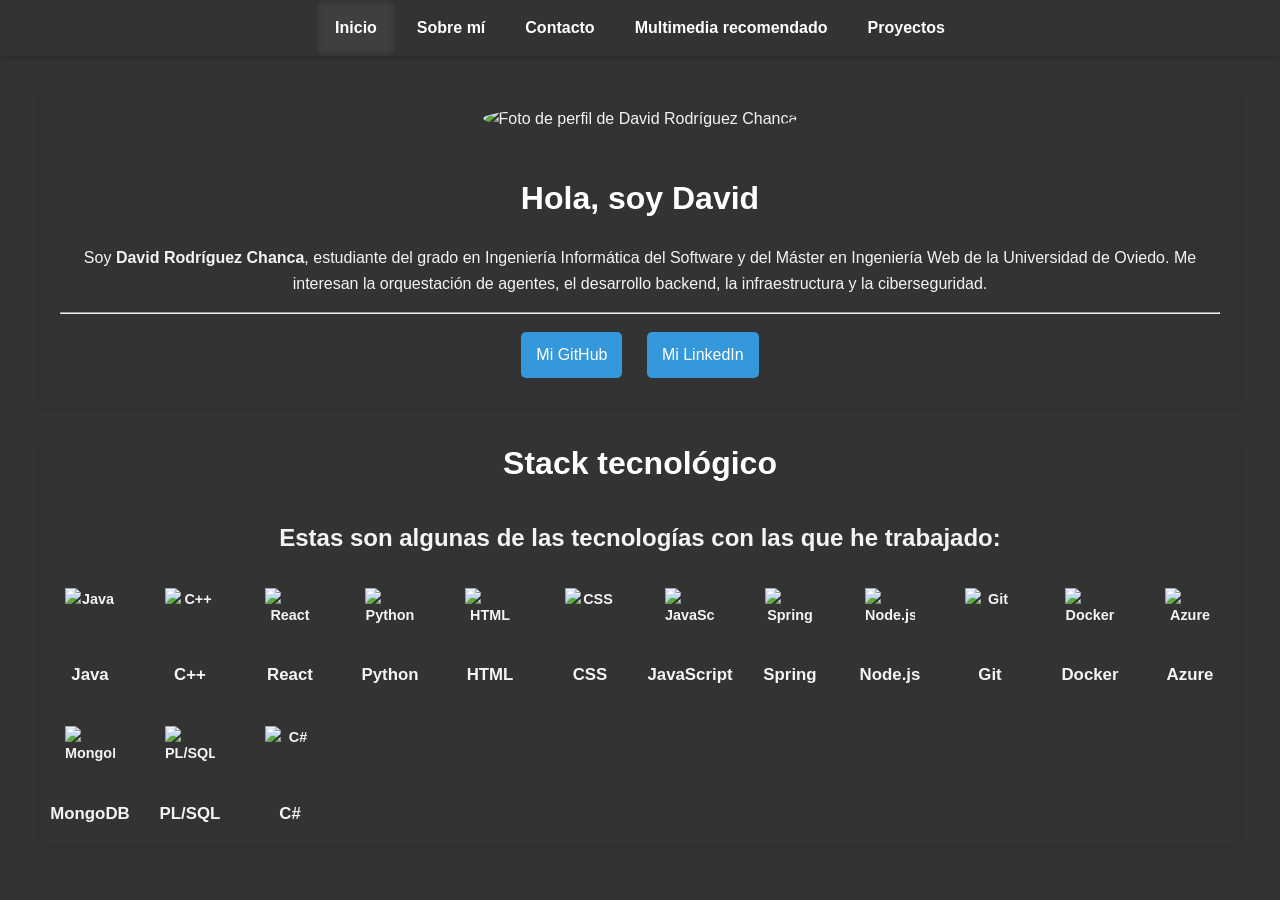
==== commit 503c2aa8: "semantico" ====
--- a/index.html
+++ b/index.html
@@ -47,70 +47,68 @@
     </header>
 
     <main>
-        <h1>¿Con qué he trabajado?</h1>
-        <section>
-            <h3>Estas son algunas de las tecnologías con las que he trabajado:</h3>
+        <h1>Stack tecnológico</h1>
+            <h2>Estas son algunas de las tecnologías con las que he trabajado:</h2>
             <article>
                 <img src="public/java.png" alt="Java">
-                <h6>Java</h6>
+                <h3>Java</h3>
             </article>
             <article>
                 <img src="public/ISO_C++_Logo.svg.png" alt="C++">
-                <h6>C++</h6>
+                <h3>C++</h3>
             </article>
             <article>
                 <img src="public/React-icon.svg.png" alt="React">
-                <h6>React</h6>
+                <h3>React</h3>
             </article>
             <article>
                 <img src="public/pythonpng.png" alt="Python">
-                <h6>Python</h6>
+                <h3>Python</h3>
             </article>
             <article>
                 <img src="public/HTML5_.png" alt="HTML">
-                <h6>HTML</h6>
+                <h3>HTML</h3>
             </article>
             <article>
                 <img src="public/css.png" alt="CSS">
-                <h6>CSS</h6>
+                <h3>CSS</h3>
             </article>
             <article>
                 <img src="public/JavaScript-logo.png" alt="JavaScript">
-                <h6>JavaScript</h6>
+                <h3>JavaScript</h3>
             </article>
             <article>
                 <img src="public/spring.png" alt="Spring">
-                <h6>Spring</h6>
+                <h3>Spring</h3>
             </article>
             <article>
                 <img src="public/Node.js_logo.svg.png" alt="Node.js">
-                <h6>Node.js</h6>
+                <h3>Node.js</h3>
             </article>
             <article>
                 <img src="public/git.png" alt="Git">
-                <h6>Git</h6>
+                <h3>Git</h3>
             </article>
             <article>
                 <img src="public/docker.png" alt="Docker">
-                <h6>Docker</h6>
+                <h3>Docker</h3>
             </article>
             <article>
                 <img src="public/azure.png" alt="Azure">
-                <h6>Azure</h6>
+                <h3>Azure</h3>
             </article>
             <article>
                 <img src="public/mongodb_original_wordmark_logo_icon_146425.png" alt="MongoDB">
-                <h6>MongoDB</h6>
+                <h3>MongoDB</h3>
             </article>
             <article>
                 <img src="public/Sql_data_base_with_logo.png" alt="PL/SQL">
-                <h6>PL/SQL</h6>
+                <h3>PL/SQL</h3>
             </article>
             <article>
                 <img src="public/csharp.png" alt="C#">
-                <h6>C#</h6>
+                <h3>C#</h3>
             </article>
-        </section>
     </main>
 </body>
 </html>
--- a/main.css
+++ b/main.css
@@ -18,24 +18,24 @@
     margin: 1.25rem auto;
     padding: 1.25rem;
     border-radius: 0.5rem;
-    background-color: #333;
+    background-color: #333; /* Definido en body  */
     box-shadow: 0 0.125rem 0.3125rem rgb(0 0 0 / 10%);
     text-align: center;
-    h1 {
-        color: white;
-    }
 }
 
 h1 {
-    color: #2c3e50;
-}
-
+    color: #2c3e50; /* Definido en body. */
+}
+
+body > :is(header, main, section, div) > h1 {
+    color: white; /* Definido en body */
+}
 
 /* Navegación */
 nav {
     width: 100%;
     margin-bottom: 1.875rem;
-    background-color: #333;
+    background-color: #333; /* Definido en body. */
     box-shadow: 0 0.125rem 0.3125rem rgb(0 0 0 / 20%);
 }
 
@@ -50,19 +50,19 @@
 nav a {
     display: block;
     padding: 0.9375rem 1.25rem;
-    color: white;
+    color: white; /* Definido en nav*/
     font-weight: bold;
     text-decoration: none;
     transition: background-color 0.3s ease;
 }
 
 nav a:hover {
-    background-color: #555;
+    background-color: #555; /* Definido en nav a*/
 }
 
 
 nav a.active {
-    background-color: #3f3f3f;
+    background-color: #3f3f3f; /* Definido en nav a */
     box-shadow: inset 0 0 0.625rem rgb(0 0 0 / 35%);
 }
 
@@ -86,73 +86,73 @@
 }
 
 nav + header > aside > a:hover {
-    background-color: #2980b9;
-}
-
-/* La sección de tecnologías es la única sección dentro del main de Inicio. */
-body > main > section:not(.carousel-viewport) {
+    background-color: #2980b9; /* Definido en nav + header > aside > a*/
+}
+
+/* Inicio: las tecnologías son artículos directos del main. */
+body > main:has(> h1 + h2) {
     display: grid;
     grid-template-columns: repeat(auto-fit, minmax(5rem, 1fr));
     gap: 1.25rem;
     margin-top: 1.875rem;
     padding: 0 0.625rem;
-    h3{
-        grid-column: 1 / -1;
-        margin: 0 0 0.625rem;
-    }
-
-    article{
-        display: flex;
-        flex-direction: column;
-        align-items: center;
-        font-size: 0.9em;
-        font-weight: bold;
-        img{
-            width: 3.125rem;
-            height: 3.125rem;
-            margin-bottom: 0.5rem;
-        }
-    }
-}
-
-
-
-
-/* Proyectos: los artículos son hijos directos del main. */
-body > main > article {
+}
+
+body > main:has(> h1 + h2) > :is(h1, h2) {
+    grid-column: 1 / -1;
+    margin: 0 0 0.625rem;
+}
+
+body > main:has(> h1 + h2) > article {
+    display: flex;
+    flex-direction: column;
+    align-items: center;
+    font-size: 0.9em;
+    font-weight: bold;
+}
+
+body > main:has(> h1 + h2) > article > img {
+    width: 3.125rem;
+    height: 3.125rem;
+    margin-bottom: 0.5rem;
+}
+
+/* Proyectos: sus tarjetas contienen un encabezado h2. */
+body > main > article:has(> h2) {
     margin-bottom: 1.5625rem;
     padding: 1.25rem;
     border: thin solid #ddd;
     border-radius: 0.5rem;
-    background-color: black;
+    background-color: black; /* Definido  en body  */
     box-shadow: 0 0.125rem 0.3125rem rgb(0 0 0 / 5%);
     text-align: left;
     transition: box-shadow 0.3s ease;
-    h2{
-        margin-top: 0;
-        color: #3498db;
-    }
-    a{
-        display: inline-block;
-        margin-right: 0.625rem;
-        padding: 0.5rem 0.75rem;
-        border-radius: 0.3125rem;
-        color: #fff;
-        background-color: #333;
-        font-size: 0.9em;
-        text-decoration: none;
-        transition: background-color 0.3s ease;
-    }
-}
-
-body > main > article:hover {
+}
+
+body > main > article:has(> h2) h2 {
+    margin-top: 0;
+    color: #3498db; /* Definido en body > main > article  */
+}
+
+body > main > article:has(> h2) a {
+    display: inline-block;
+    margin-right: 0.625rem;
+    padding: 0.5rem 0.75rem;
+    border-radius: 0.3125rem;
+    color: #fff;
+    background-color: #333;
+    font-size: 0.9em;
+    text-decoration: none;
+    transition: background-color 0.3s ease;
+}
+body > main > article:has(> h2):hover {
     box-shadow: 0 0.25rem 0.625rem rgb(0 0 0 / 10%);
 }
 
 
 
-body > main > article a:hover {
-    background-color: #555;
+body > main > article:has(> h2) a:hover {
+    background-color: #555; /* Definido en body > main > article a */
 }
 
 /* Sobre mí */
@@ -208,7 +208,7 @@
 }
 
 .carousel-btn:hover {
-    background-color: rgb(0 0 0 / 70%);
+    background-color: rgb(0 0 0 / 70%); /* Definido en body */
 }
 
 #prevBtn {
@@ -261,7 +261,7 @@
 }
 
 body > section:has(> hr + p > strong) > hr + p a {
-    color: #3498db;
+    color: #3498db; /* Definido en body  */
     font-weight: bold;
     text-decoration: none;
 }
@@ -270,7 +270,8 @@
     text-decoration: underline;
 }
 
-@media (max-width: 48rem) {
+/* media queries */
+@media (max-width: 769px) {
     body {
         padding: 0.75rem;
     }
